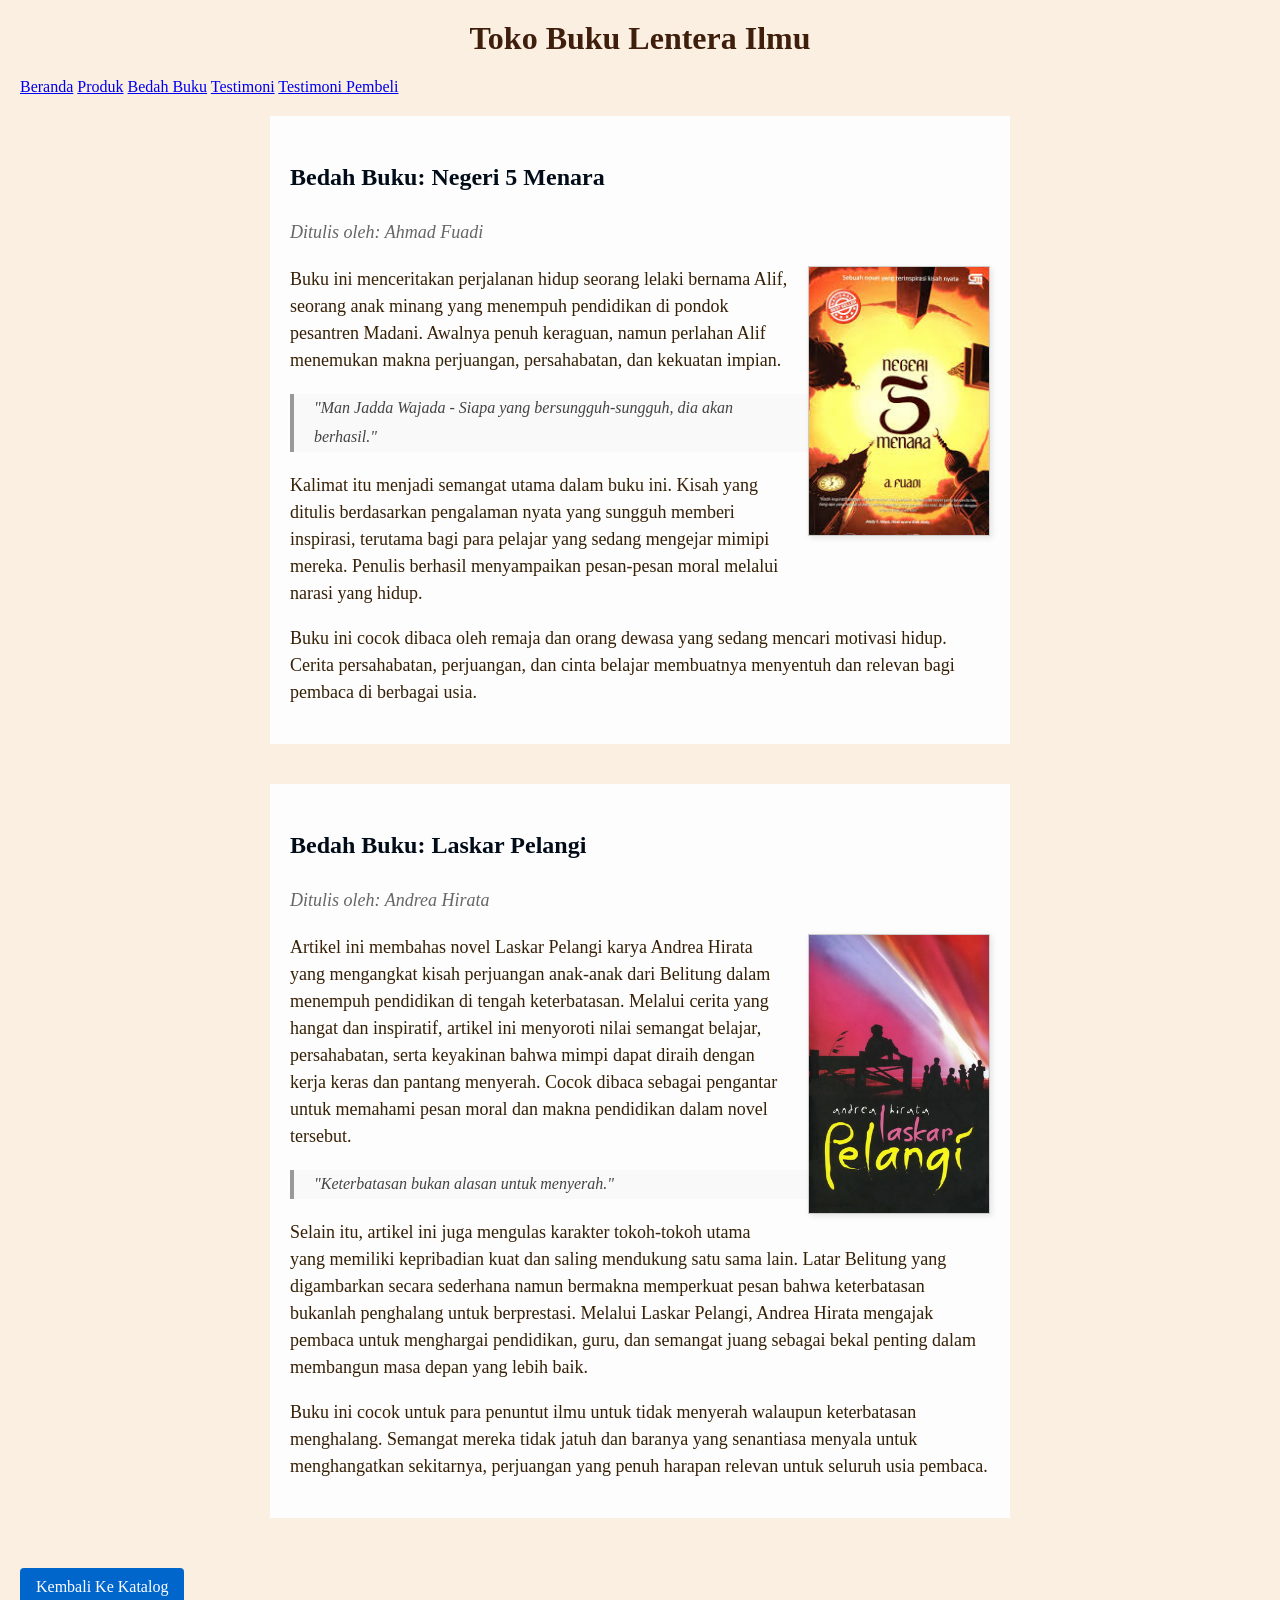
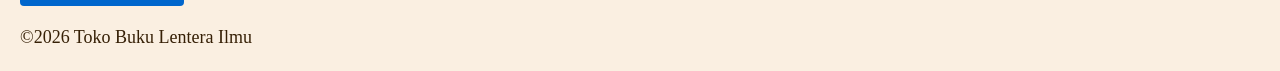
==== bedah-buku.html @ b4c16876 "Add files via upload" ====
<html lang="id">
<head>
<meta charset="UTF-8">
<meta name="viewport" content="widht=device-widht, initial-scale=1.0">
<title>Bedah Buku: Negeri 5 Menara</title>
<link rel="stylesheet" href="style.css"/>
</head>   
<body>
    <header>
    <h1>Toko Buku Lentera Ilmu</h1>
    <nav>
    <a href="index.html">Beranda</a>
    <a href="produk.html">Produk</a>
    <a href="bedah-buku.html">Bedah Buku</a>
    <a href="testimoni.html">Testimoni</a>
    <a href="tampil-testimoni.html">Testimoni Pembeli</a>
    </nav>
    </header>
<section class="daftar-produk">
<main class="artikel">
    <h2>Bedah Buku: Negeri 5 Menara</h2>
    <p class="penulis">Ditulis oleh: Ahmad Fuadi</p>

    <img src="images/Negeri 5 Menara Book.jpg" alt="Sampul Negeri 5 Menara" class="sampul">
    <p>
        Buku ini menceritakan perjalanan hidup seorang lelaki bernama Alif, seorang anak minang yang menempuh pendidikan di pondok pesantren Madani.
        Awalnya penuh keraguan, namun perlahan Alif menemukan makna perjuangan, persahabatan, dan kekuatan impian.
    </p>
    <blockquote>

        "Man Jadda Wajada - Siapa yang bersungguh-sungguh, dia akan berhasil."
    </blockquote>
<p>
    Kalimat itu menjadi semangat utama dalam buku ini. Kisah yang ditulis berdasarkan pengalaman nyata yang sungguh memberi inspirasi, terutama bagi para pelajar yang sedang mengejar mimipi mereka. Penulis berhasil menyampaikan pesan-pesan moral melalui narasi yang hidup.
</p>

<p> Buku ini cocok dibaca oleh remaja dan orang dewasa yang sedang mencari motivasi hidup. Cerita persahabatan, perjuangan, dan cinta belajar membuatnya menyentuh dan relevan bagi pembaca di berbagai usia.
</p>

</main>
</section>

<section class="daftar-produk">
<main class="artikel">
<h2>Bedah Buku: Laskar Pelangi</h2>
<p class="penulis">Ditulis oleh: Andrea Hirata</p>
<img src="images/Laskar Pelangi Book.jpg" alt="Sampul Laskar Pelangi" class="sampul">
<p>
    Artikel ini membahas novel Laskar Pelangi karya Andrea Hirata yang mengangkat kisah perjuangan anak-anak dari Belitung dalam menempuh pendidikan di tengah keterbatasan. Melalui cerita yang hangat dan inspiratif, artikel ini menyoroti nilai semangat belajar, persahabatan, serta keyakinan bahwa mimpi dapat diraih dengan kerja keras dan pantang menyerah. Cocok dibaca sebagai pengantar untuk memahami pesan moral dan makna pendidikan dalam novel tersebut.
</p>
<blockquote>"Keterbatasan bukan alasan untuk menyerah."</blockquote>
<p>
    Selain itu, artikel ini juga mengulas karakter tokoh-tokoh utama yang memiliki kepribadian kuat dan saling mendukung satu sama lain. Latar Belitung yang digambarkan secara sederhana namun bermakna memperkuat pesan bahwa keterbatasan bukanlah penghalang untuk berprestasi. Melalui Laskar Pelangi, Andrea Hirata mengajak pembaca untuk menghargai pendidikan, guru, dan semangat juang sebagai bekal penting dalam membangun masa depan yang lebih baik.
</p>
<p>Buku ini cocok untuk para penuntut ilmu untuk tidak menyerah walaupun keterbatasan menghalang. Semangat mereka tidak jatuh dan baranya yang senantiasa menyala untuk menghangatkan sekitarnya, perjuangan yang penuh harapan relevan untuk seluruh usia pembaca.</p>
</main>
</section>
<a href="produk.html" class="btn-kembali">Kembali Ke Katalog</a>
<footer>
    <p>&copy;2026 Toko Buku Lentera Ilmu</p>
</footer>
</body>
</html>
---- style.css ----
body{
    background-color: rgb(250, 239, 225);
    font-family: Georgia, 'Times New Roman', Times, serif;
    color: #362006;
    margin: 20px;
}
h1{
    color: rgb(63, 30, 12);
    text-align: center;
}

h2 {
    color: #010c18;
    text-align: left;
}
p {
    font-size: 18px;
    text-align: left;
    line-height: 1.5;
}

.daftar-produk {
    display: grid;
    grid-template-columns: repeat(auto-fit,minmax(250px, 1fr));
    gap: 20px;
    padding: 20px;
}
.produk{
    background-color: #fff;
    border: 1px solid #ddd;
    padding: 15px;
    border-radius: 10px;
    text-align: center;
    box-shadow: 0 2px 6px rgba(0, 0, 0, 0.1);
}
.produk img {
    width: 150px;
    height: auto;
    border-radius: 5px;
    margin-bottom: 10px
}
.produk h2 {
    font-size: 20px;
    color: #2c3e50;
}
.produk h3 {
    font-size: 16px;
    color: #2c3e50;
}
.harga {
    font-weight: bold;
    color: #27ae60;
}
.deskripsi {
    font-size: 14px;
    color: #555;
}
.artikel {
    max-width: 700px;
    margin: auto;
    padding: 20px;
    background-color: #fdfdfd;
    font-family: 'Georgia', serif;

    line-height: 1.8;
}
.artikel .penulis {
    font-style: italic;
    color: #666;
    margin-bottom: 20px;
}
.artikel .sampul {
    width: 180px;
    float: right;
    margin: 0 0 20px 20px;
    border: 1px solid #ccc;
    box-shadow: 2px 2px 6px rgba(0, 0, 0, 0.1);
}
.artikel blockquote {
    font-style: italic;
    padding-left: 20px;
    margin: 20px 0;
    border-left: 4px solid#999;
    color: #444;
    background-color: #f9f9f9;
}
.btn-kembali {
    display: inline-block;
    margin-top: 30px;
    padding: 10px 16px;
    background-color: #0066cc;
    color: white;
    text-decoration: none;
    border-radius: 4px;
}
.btn-kembali:hover {
    background-color: #004d99;
}
.formulir {
    max-width: 600px;
    margin: auto;
    padding: 20px;
    background-color: #fafafa;
    border-radius: 10px;
    box-shadow: 0 0 10px rgba(0,0,0,0.1);
}
form label {
    display: block;
    margin-top: 10px;
    font-weight: bold;
}
form input, form select, form textarea {
    width: 100%;
    padding: 8px;
    margin-top: 5px;
    margin-bottom: 15px;
    border-radius: 5px;
    border: 1px solid #ccc;
}
form button {
    background-color: #3498db;
    color: white;
    padding: 10px 15px;
    border: none;
    border-radius: 5px;
    cursor: pointer;
}
form button:hover {
    background-color: #2980b9;
}
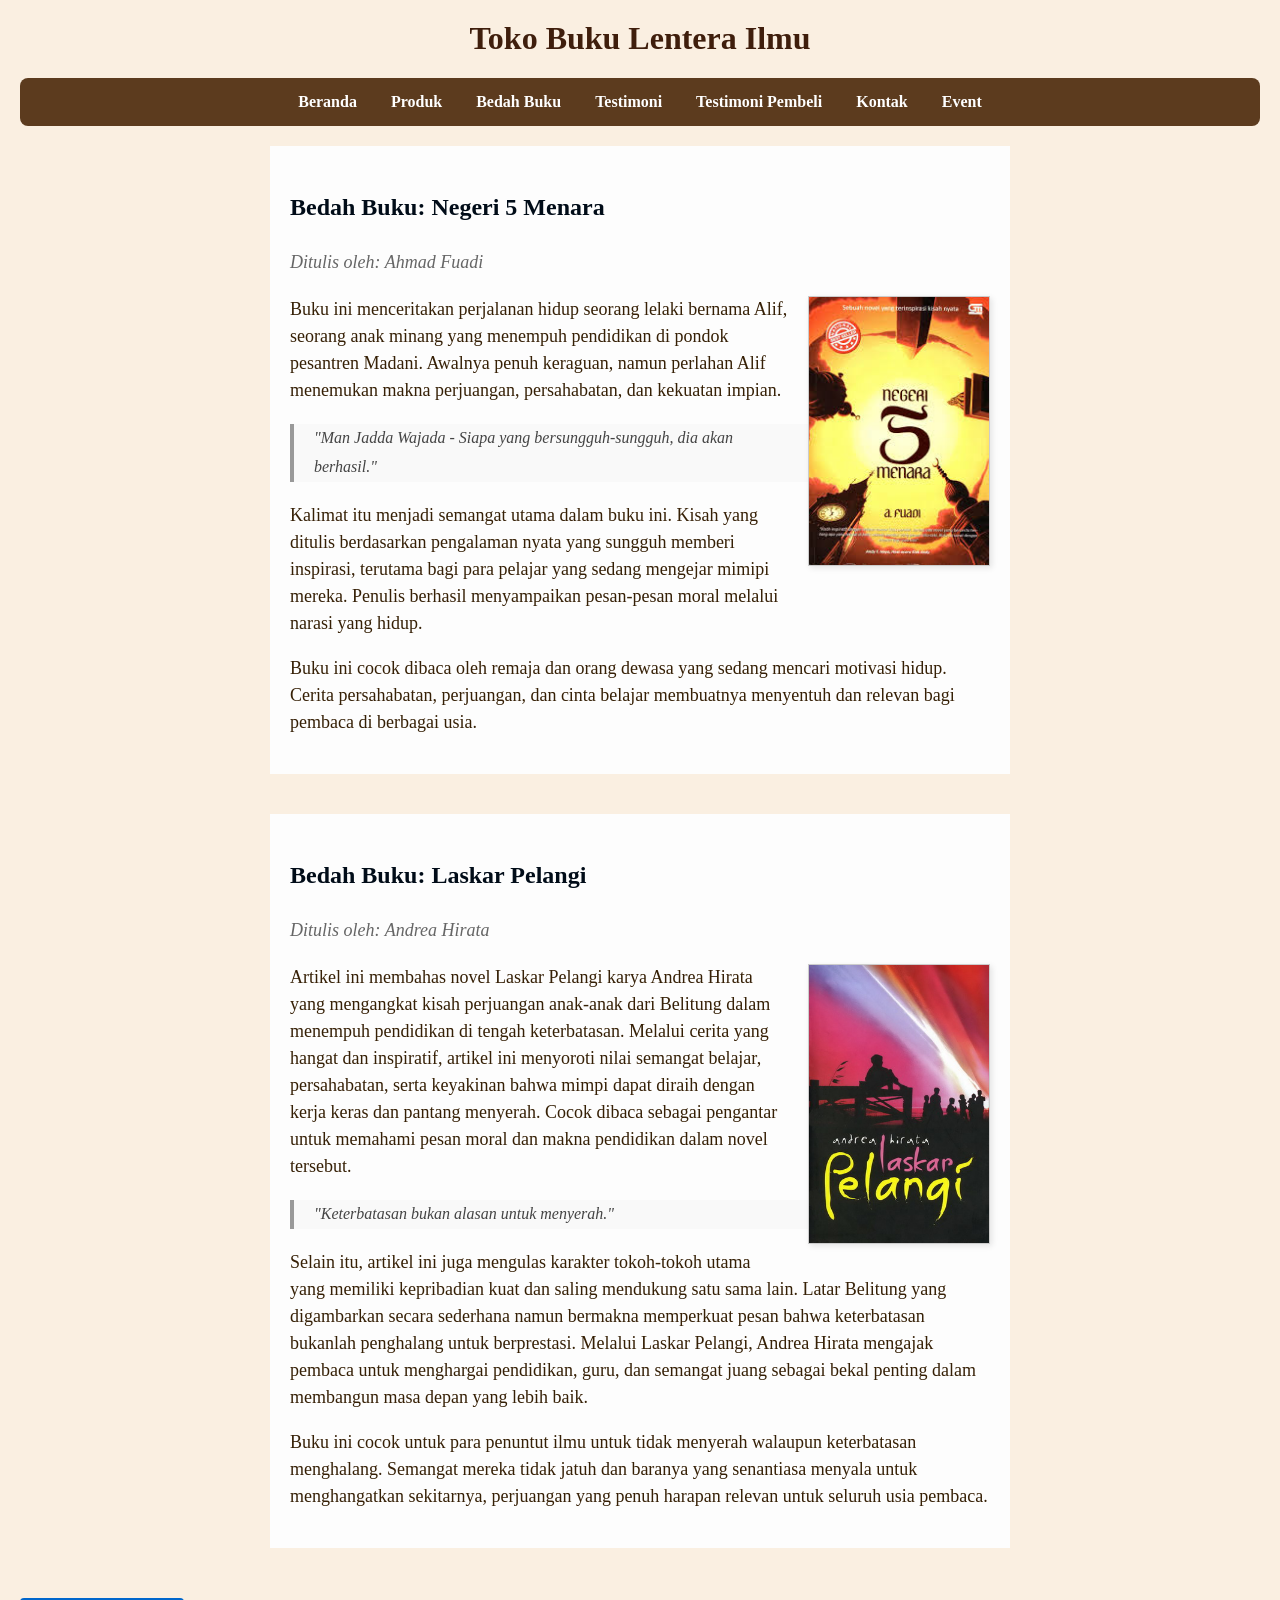
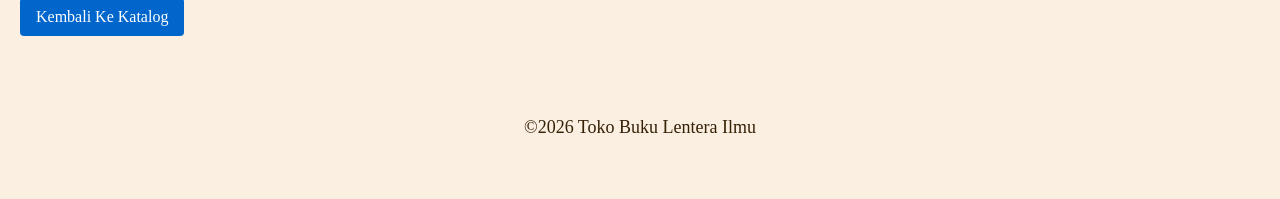
==== commit 3a8cb131: "Update bedah-buku.html" ====
--- a/bedah-buku.html
+++ b/bedah-buku.html
@@ -14,6 +14,8 @@
     <a href="bedah-buku.html">Bedah Buku</a>
     <a href="testimoni.html">Testimoni</a>
     <a href="tampil-testimoni.html">Testimoni Pembeli</a>
+    <a href="kontak.html">Kontak</a>
+    <a href="event.html">Event</a>
     </nav>
     </header>
 <section class="daftar-produk">
@@ -60,4 +62,5 @@
     <p>&copy;2026 Toko Buku Lentera Ilmu</p>
 </footer>
 </body>
-</html>+
+</html>
--- a/style.css
+++ b/style.css
@@ -1,89 +1,130 @@
-body{
+/* ===== BODY ===== */
+body {
     background-color: rgb(250, 239, 225);
     font-family: Georgia, 'Times New Roman', Times, serif;
     color: #362006;
     margin: 20px;
 }
-h1{
+
+/* ===== NAVBAR ===== */
+nav {
+    background-color: #5c3b1e;
+    padding: 15px;
+    text-align: center;
+    border-radius: 8px;
+}
+
+nav a {
+    color: white;
+    text-decoration: none;
+    margin: 0 15px;
+    font-weight: bold;
+    font-size: 16px;
+}
+
+nav a:hover {
+    text-decoration: underline;
+}
+
+/* ===== JUDUL ===== */
+h1 {
     color: rgb(63, 30, 12);
     text-align: center;
 }
 
 h2 {
     color: #010c18;
-    text-align: left;
-}
+}
+
+/* ===== PARAGRAF ===== */
 p {
     font-size: 18px;
-    text-align: left;
     line-height: 1.5;
 }
 
+/* ===== PRODUK GRID ===== */
 .daftar-produk {
     display: grid;
-    grid-template-columns: repeat(auto-fit,minmax(250px, 1fr));
+    grid-template-columns: repeat(auto-fit, minmax(250px, 1fr));
     gap: 20px;
     padding: 20px;
 }
-.produk{
+
+/* ===== CARD PRODUK ===== */
+.produk {
     background-color: #fff;
     border: 1px solid #ddd;
     padding: 15px;
     border-radius: 10px;
     text-align: center;
-    box-shadow: 0 2px 6px rgba(0, 0, 0, 0.1);
-}
+    box-shadow: 0 2px 6px rgba(0,0,0,0.1);
+}
+
+.produk:hover {
+    transform: translateY(-5px);
+    transition: 0.3s;
+}
+
 .produk img {
     width: 150px;
     height: auto;
     border-radius: 5px;
-    margin-bottom: 10px
-}
+    margin-bottom: 10px;
+}
+
 .produk h2 {
     font-size: 20px;
     color: #2c3e50;
 }
+
 .produk h3 {
     font-size: 16px;
     color: #2c3e50;
 }
+
 .harga {
     font-weight: bold;
     color: #27ae60;
 }
+
 .deskripsi {
     font-size: 14px;
     color: #555;
 }
+
+/* ===== ARTIKEL / BEDAH BUKU ===== */
 .artikel {
     max-width: 700px;
     margin: auto;
     padding: 20px;
     background-color: #fdfdfd;
-    font-family: 'Georgia', serif;
-
     line-height: 1.8;
 }
+
 .artikel .penulis {
     font-style: italic;
     color: #666;
     margin-bottom: 20px;
 }
+
 .artikel .sampul {
     width: 180px;
     float: right;
     margin: 0 0 20px 20px;
     border: 1px solid #ccc;
-    box-shadow: 2px 2px 6px rgba(0, 0, 0, 0.1);
-}
+    box-shadow: 2px 2px 6px rgba(0,0,0,0.1);
+}
+
 .artikel blockquote {
     font-style: italic;
     padding-left: 20px;
     margin: 20px 0;
-    border-left: 4px solid#999;
+    border-left: 4px solid #999;
     color: #444;
     background-color: #f9f9f9;
 }
+
+/* ===== BUTTON ===== */
 .btn-kembali {
     display: inline-block;
     margin-top: 30px;
@@ -93,9 +134,12 @@
     text-decoration: none;
     border-radius: 4px;
 }
+
 .btn-kembali:hover {
     background-color: #004d99;
 }
+
+/* ===== FORM ===== */
 .formulir {
     max-width: 600px;
     margin: auto;
@@ -104,12 +148,16 @@
     border-radius: 10px;
     box-shadow: 0 0 10px rgba(0,0,0,0.1);
 }
+
 form label {
     display: block;
     margin-top: 10px;
     font-weight: bold;
 }
-form input, form select, form textarea {
+
+form input,
+form select,
+form textarea {
     width: 100%;
     padding: 8px;
     margin-top: 5px;
@@ -117,6 +165,7 @@
     border-radius: 5px;
     border: 1px solid #ccc;
 }
+
 form button {
     background-color: #3498db;
     color: white;
@@ -125,6 +174,58 @@
     border-radius: 5px;
     cursor: pointer;
 }
+
 form button:hover {
     background-color: #2980b9;
-}+}
+
+/* ===== FOOTER ===== */
+footer {
+    margin-top: 40px;
+    text-align: center;
+    padding: 20px;
+}
+
+.info-toko{
+margin-bottom:30px;
+line-height:1.8;
+}
+
+.form-kontak form{
+display:flex;
+flex-direction:column;
+gap:10px;
+max-width:500px;
+}
+
+input, textarea{
+padding:10px;
+border-radius:8px;
+border:1px solid #ccc;
+font-family:'Poppins', sans-serif;
+}
+
+button{
+background:#6a9cff;
+color:white;
+border:none;
+padding:12px;
+border-radius:8px;
+cursor:pointer;
+}
+
+button:hover{
+background:#4d7ee8;
+}
+.event-card{
+background:white;
+padding:20px;
+margin-top:20px;
+border-radius:10px;
+box-shadow:0 4px 10px rgba(0,0,0,0.1);
+transition:0.3s;
+}
+
+.event-card:hover{
+transform:translateY(-5px);
+}
